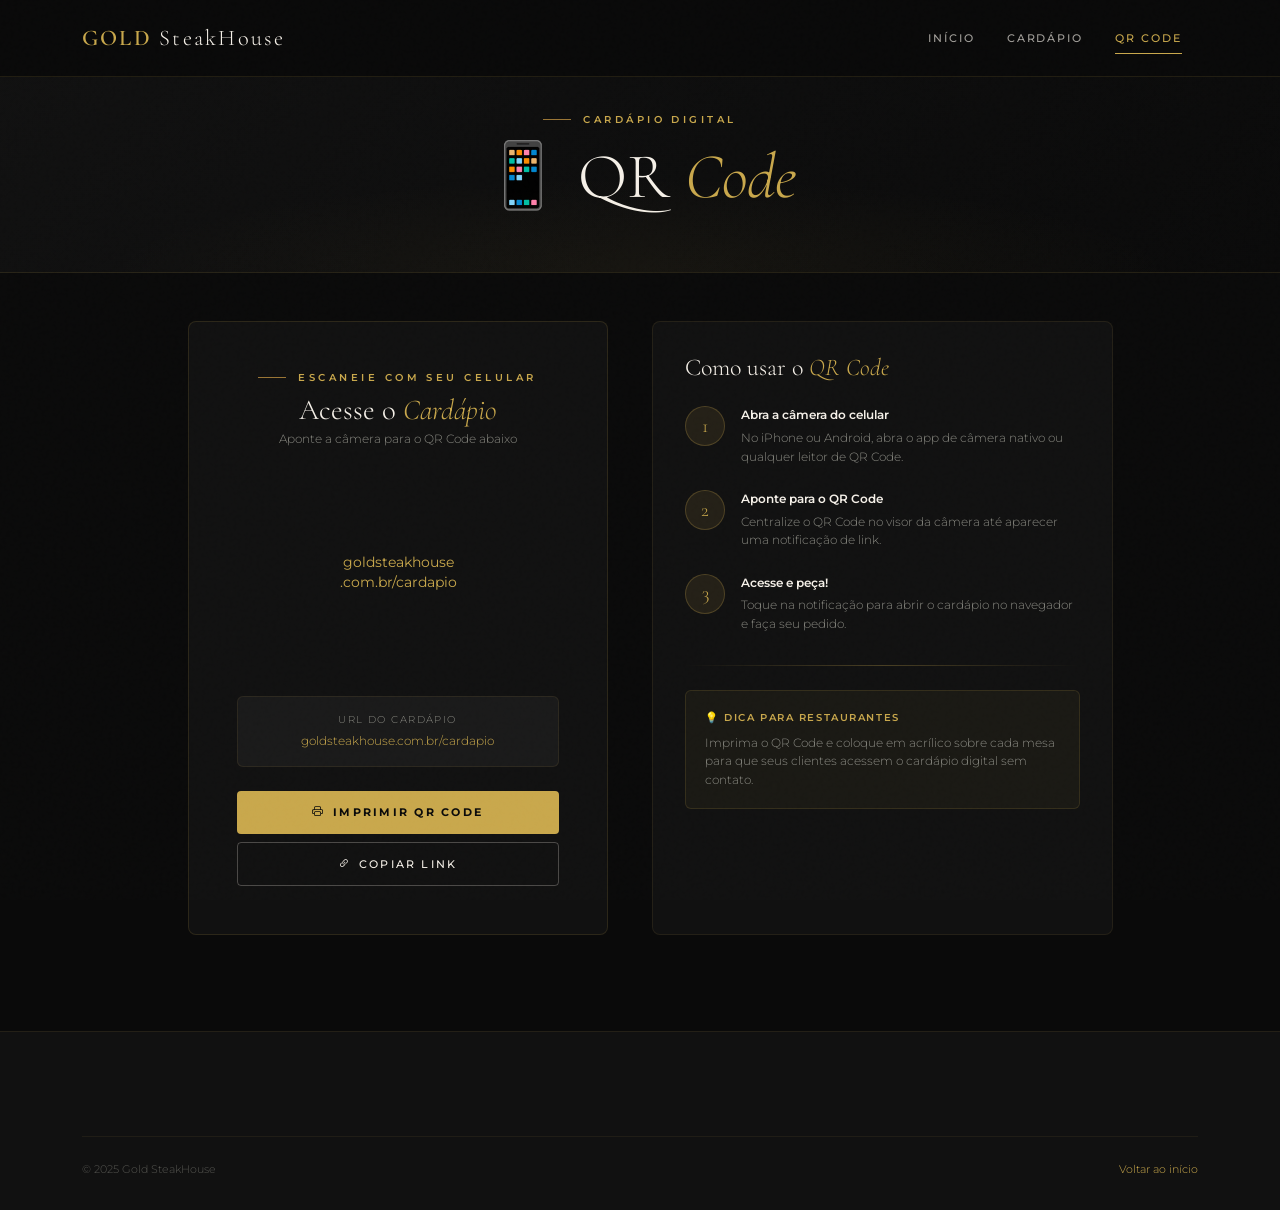
==== public/qrcode/qrcode.html @ e45fef51 "Gold SteakHouse - estrutura corrigida (public na raiz)" ====
<!DOCTYPE html>
<html lang="pt-BR">
<head>
  <meta charset="UTF-8">
  <meta name="viewport" content="width=device-width, initial-scale=1.0">
  <title>QR Code — Gold SteakHouse</title>
  <link rel="preconnect" href="https://fonts.googleapis.com">
  <link href="https://fonts.googleapis.com/css2?family=Cormorant+Garamond:ital,wght@0,300;0,400;0,600;1,300;1,400&family=Montserrat:wght@300;400;500;600;700&display=swap" rel="stylesheet">
  <link href="https://cdn.jsdelivr.net/npm/bootstrap@5.3.3/dist/css/bootstrap.min.css" rel="stylesheet">
  <link href="https://cdn.jsdelivr.net/npm/bootstrap-icons@1.11.3/font/bootstrap-icons.min.css" rel="stylesheet">
  <link rel="stylesheet" href="../assets/css/global.css">
  <link rel="stylesheet" href="../assets/css/navbar.css">
  <link rel="stylesheet" href="../assets/css/pages.css">
</head>
<body>

<nav class="navbar navbar-expand-lg gs-navbar fixed-top">
  <div class="container">
    <a class="navbar-brand" href="../home/index.html">GOLD <span>SteakHouse</span></a>
    <button class="navbar-toggler" type="button" data-bs-toggle="collapse" data-bs-target="#navMenu">
      <span class="navbar-toggler-icon"></span>
    </button>
    <div class="collapse navbar-collapse" id="navMenu">
      <ul class="navbar-nav ms-auto mb-2 mb-lg-0">
        <li class="nav-item"><a class="nav-link" href="../home/index.html">Início</a></li>
        <li class="nav-item"><a class="nav-link" href="../cardapio/cardapio.html">Cardápio</a></li>
        <li class="nav-item"><a class="nav-link active" href="qrcode.html">QR Code</a></li>
      </ul>
    </div>
  </div>
</nav>

<header class="page-hero">
  <div class="container text-center">
    <div class="section-label justify-content-center">Cardápio digital</div>
    <h1>📱 QR <em>Code</em></h1>
  </div>
</header>

<main class="container" style="padding: 3rem 0 5rem;">
  <div class="row justify-content-center g-4">
    <div class="col-md-5">
      <div class="qr-card">
        <div class="section-label justify-content-center" style="margin-bottom:0.5rem;">Escaneie com seu celular</div>
        <h3 style="font-family:var(--font-display); font-size:1.8rem; font-weight:300; color:var(--white); text-align:center; margin-bottom:0.25rem;">
          Acesse o <em style="color:var(--gold);">Cardápio</em>
        </h3>
        <p style="font-size:0.72rem; color:var(--gray); text-align:center; margin-bottom:0;">Aponte a câmera para o QR Code abaixo</p>

        <!-- QR Code gerado via canvas -->
        <div style="display:flex; justify-content:center; margin:1.5rem 0;">
          <canvas id="qrCanvas" style="border-radius:8px;"></canvas>
        </div>

        <div style="background:var(--black-3); border:1px solid rgba(201,168,76,0.1); border-radius:6px; padding:1rem; text-align:center; margin-bottom:1.5rem;">
          <div style="font-size:0.6rem; color:var(--gray); letter-spacing:0.15em; text-transform:uppercase; margin-bottom:4px;">URL do cardápio</div>
          <div style="font-size:0.75rem; color:var(--gold); word-break:break-all;">goldsteakhouse.com.br/cardapio</div>
        </div>

        <div class="d-grid gap-2">
          <button class="btn-gold" onclick="imprimirQR()">
            <i class="bi bi-printer me-2"></i>Imprimir QR Code
          </button>
          <button class="btn-outline" onclick="copiarLink()">
            <i class="bi bi-link-45deg me-2"></i>Copiar Link
          </button>
        </div>
      </div>
    </div>

    <div class="col-md-5">
      <!-- Instruções -->
      <div style="background:var(--black-2); border:1px solid rgba(201,168,76,0.1); border-radius:8px; padding:2rem; height:100%;">
        <h4 style="font-family:var(--font-display); font-size:1.5rem; font-weight:300; color:var(--white); margin-bottom:1.5rem;">
          Como usar o <em style="color:var(--gold);">QR Code</em>
        </h4>
        <div class="d-flex flex-column gap-4">
          <div class="d-flex gap-3">
            <div style="width:40px; height:40px; background:rgba(201,168,76,0.1); border:1px solid rgba(201,168,76,0.25); border-radius:50%; display:flex; align-items:center; justify-content:center; font-family:var(--font-display); font-size:1.2rem; color:var(--gold); flex-shrink:0;">1</div>
            <div>
              <div style="font-size:0.78rem; font-weight:600; color:var(--white); margin-bottom:4px;">Abra a câmera do celular</div>
              <div style="font-size:0.72rem; color:var(--gray); line-height:1.6;">No iPhone ou Android, abra o app de câmera nativo ou qualquer leitor de QR Code.</div>
            </div>
          </div>
          <div class="d-flex gap-3">
            <div style="width:40px; height:40px; background:rgba(201,168,76,0.1); border:1px solid rgba(201,168,76,0.25); border-radius:50%; display:flex; align-items:center; justify-content:center; font-family:var(--font-display); font-size:1.2rem; color:var(--gold); flex-shrink:0;">2</div>
            <div>
              <div style="font-size:0.78rem; font-weight:600; color:var(--white); margin-bottom:4px;">Aponte para o QR Code</div>
              <div style="font-size:0.72rem; color:var(--gray); line-height:1.6;">Centralize o QR Code no visor da câmera até aparecer uma notificação de link.</div>
            </div>
          </div>
          <div class="d-flex gap-3">
            <div style="width:40px; height:40px; background:rgba(201,168,76,0.1); border:1px solid rgba(201,168,76,0.25); border-radius:50%; display:flex; align-items:center; justify-content:center; font-family:var(--font-display); font-size:1.2rem; color:var(--gold); flex-shrink:0;">3</div>
            <div>
              <div style="font-size:0.78rem; font-weight:600; color:var(--white); margin-bottom:4px;">Acesse e peça!</div>
              <div style="font-size:0.72rem; color:var(--gray); line-height:1.6;">Toque na notificação para abrir o cardápio no navegador e faça seu pedido.</div>
            </div>
          </div>
        </div>

        <div class="gold-divider" style="margin: 2rem 0 1.5rem;"></div>

        <div style="background:rgba(201,168,76,0.05); border:1px solid rgba(201,168,76,0.15); border-radius:6px; padding:1.2rem;">
          <div style="font-size:0.65rem; font-weight:600; letter-spacing:0.15em; color:var(--gold); text-transform:uppercase; margin-bottom:0.5rem;">💡 Dica para restaurantes</div>
          <p style="font-size:0.72rem; color:var(--gray); line-height:1.6; margin:0;">Imprima o QR Code e coloque em acrílico sobre cada mesa para que seus clientes acessem o cardápio digital sem contato.</p>
        </div>
      </div>
    </div>
  </div>
</main>

<footer class="site-footer" style="margin-top:1rem;">
  <div class="container">
    <div class="footer-bottom">
      <span>© 2025 Gold SteakHouse</span>
      <a href="../home/index.html" style="color:var(--gold);">Voltar ao início</a>
    </div>
  </div>
</footer>

<script src="https://cdn.jsdelivr.net/npm/bootstrap@5.3.3/dist/js/bootstrap.bundle.min.js"></script>
<script src="../assets/js/cart.js"></script>
<script>
  // Gera QR code simples via API pública
  document.addEventListener('DOMContentLoaded', () => {
    const url = 'https://luanbarreto-back.github.io/Gold-Steakhouse/cardapio/cardapio.html';
    const img = new Image();
    img.crossOrigin = 'anonymous';
    img.src = `https://api.qrserver.com/v1/create-qr-code/?size=200x200&data=${encodeURIComponent(url)}&color=C9A84C&bgcolor=111111&margin=10`;
    img.onload = () => {
      const canvas = document.getElementById('qrCanvas');
      canvas.width = 200;
      canvas.height = 200;
      const ctx = canvas.getContext('2d');
      ctx.drawImage(img, 0, 0);
    };
    img.onerror = () => {
      // Fallback: placeholder desenhado no canvas
      const canvas = document.getElementById('qrCanvas');
      canvas.width = 200;
      canvas.height = 200;
      const ctx = canvas.getContext('2d');
      ctx.fillStyle = '#111111';
      ctx.fillRect(0,0,200,200);
      ctx.fillStyle = '#C9A84C';
      ctx.font = '14px Montserrat, sans-serif';
      ctx.textAlign = 'center';
      ctx.fillText('goldsteakhouse', 100, 95);
      ctx.fillText('.com.br/cardapio', 100, 115);
    };
  });

  function imprimirQR() { window.print(); }

  function copiarLink() {
    navigator.clipboard.writeText('https://goldsteakhouse.com.br/cardapio').then(() => {
      showToast('✓ Link copiado para a área de transferência!');
    }).catch(() => {
      showToast('Link: goldsteakhouse.com.br/cardapio');
    });
  }

  function showToast(msg) {
    let t = document.getElementById('toast');
    if (!t) { t = document.createElement('div'); t.id='toast'; document.body.appendChild(t); }
    t.textContent = msg;
    t.classList.add('show');
    setTimeout(() => t.classList.remove('show'), 3000);
  }
</script>
</body>
</html>
---- public/assets/css/global.css ----
/* =============================================
   GOLD STEAKHOUSE — global.css
   ============================================= */

@import url('https://fonts.googleapis.com/css2?family=Cormorant+Garamond:ital,wght@0,300;0,400;0,600;1,300;1,400&family=Montserrat:wght@300;400;500;600;700&display=swap');

:root {
  --gold:        #C9A84C;
  --gold-light:  #E2C47A;
  --gold-dark:   #9A7535;
  --gold-subtle: rgba(201,168,76,0.08);
  --black:       #0A0A0A;
  --black-2:     #111111;
  --black-3:     #1A1A1A;
  --black-4:     #222222;
  --white:       #F5F0E8;
  --white-2:     #EDE8DC;
  --gray:        #888880;
  --gray-light:  #555550;
  --font-display: 'Cormorant Garamond', serif;
  --font-body:    'Montserrat', sans-serif;
  --transition:   0.35s cubic-bezier(0.25, 0.1, 0.25, 1);
  --radius:       4px;
}

*, *::before, *::after { box-sizing: border-box; margin: 0; padding: 0; }
html { scroll-behavior: smooth; }

body {
  background: var(--black);
  color: var(--white);
  font-family: var(--font-body);
  font-weight: 300;
  overflow-x: hidden;
}

a { text-decoration: none; color: inherit; }
img { max-width: 100%; display: block; }
ul { list-style: none; }

::-webkit-scrollbar { width: 4px; }
::-webkit-scrollbar-track { background: var(--black-2); }
::-webkit-scrollbar-thumb { background: var(--gold-dark); }

/* ---- NOISE OVERLAY ---- */
body::before {
  content: '';
  position: fixed;
  inset: 0;
  background-image: url("data:image/svg+xml,%3Csvg viewBox='0 0 256 256' xmlns='http://www.w3.org/2000/svg'%3E%3Cfilter id='noise'%3E%3CfeTurbulence type='fractalNoise' baseFrequency='0.9' numOctaves='4' stitchTiles='stitch'/%3E%3C/filter%3E%3Crect width='100%25' height='100%25' filter='url(%23noise)' opacity='0.04'/%3E%3C/svg%3E");
  pointer-events: none;
  z-index: 9999;
  opacity: 0.4;
}

/* ---- SECTION LABELS ---- */
.section-label {
  font-size: 0.62rem;
  font-weight: 600;
  letter-spacing: 0.35em;
  text-transform: uppercase;
  color: var(--gold);
  margin-bottom: 0.75rem;
  display: flex;
  align-items: center;
  gap: 12px;
}
.section-label::before {
  content: '';
  width: 28px;
  height: 1px;
  background: var(--gold-dark);
  flex-shrink: 0;
}

.section-title {
  font-family: var(--font-display);
  font-size: clamp(2.2rem, 4.5vw, 4rem);
  font-weight: 300;
  line-height: 1.05;
  color: var(--white);
  margin-bottom: 2rem;
}
.section-title em { font-style: italic; color: var(--gold); }

/* ---- BOTÕES ---- */
.btn-gold {
  background: var(--gold);
  color: var(--black);
  border: none;
  padding: 13px 32px;
  font-family: var(--font-body);
  font-size: 0.7rem;
  font-weight: 700;
  letter-spacing: 0.2em;
  text-transform: uppercase;
  cursor: pointer;
  transition: all var(--transition);
  border-radius: var(--radius);
  display: inline-block;
}
.btn-gold:hover { background: var(--gold-light); transform: translateY(-2px); box-shadow: 0 8px 24px rgba(201,168,76,0.25); color: var(--black); }

.btn-outline {
  background: transparent;
  color: var(--white);
  border: 1px solid rgba(245,240,232,0.25);
  padding: 13px 32px;
  font-family: var(--font-body);
  font-size: 0.7rem;
  font-weight: 500;
  letter-spacing: 0.2em;
  text-transform: uppercase;
  cursor: pointer;
  transition: all var(--transition);
  border-radius: var(--radius);
  display: inline-block;
}
.btn-outline:hover { border-color: var(--gold); color: var(--gold); transform: translateY(-2px); }

/* ---- INPUTS ---- */
.form-label-gold {
  display: block;
  font-size: 0.62rem;
  font-weight: 600;
  letter-spacing: 0.22em;
  text-transform: uppercase;
  color: var(--gray);
  margin-bottom: 8px;
}
.form-control-gold {
  width: 100%;
  background: var(--black-2);
  border: 1px solid rgba(201,168,76,0.18);
  color: var(--white);
  padding: 12px 16px;
  font-family: var(--font-body);
  font-size: 0.82rem;
  outline: none;
  transition: border-color var(--transition);
  border-radius: var(--radius);
}
.form-control-gold:focus { border-color: var(--gold); }
.form-control-gold::placeholder { color: var(--gray-light); }

/* ---- DIVIDER ---- */
.gold-divider {
  height: 1px;
  background: linear-gradient(90deg, transparent, rgba(201,168,76,0.3), transparent);
  margin: 3rem 0;
}

/* ---- TOAST ---- */
#toast {
  position: fixed;
  bottom: 2rem;
  right: 2rem;
  background: var(--black-3);
  border: 1px solid rgba(201,168,76,0.3);
  border-left: 3px solid var(--gold);
  color: var(--white);
  padding: 1rem 1.5rem;
  font-size: 0.78rem;
  z-index: 5000;
  transform: translateY(20px);
  opacity: 0;
  transition: all 0.4s cubic-bezier(0.25, 0.1, 0.25, 1);
  pointer-events: none;
  border-radius: var(--radius);
  max-width: 320px;
}
#toast.show { transform: translateY(0); opacity: 1; }

/* ---- FOOTER ---- */
.site-footer {
  background: var(--black-2);
  border-top: 1px solid rgba(201,168,76,0.1);
  padding: 4rem 0 2rem;
  margin-top: 5rem;
}
.footer-logo {
  font-family: var(--font-display);
  font-size: 1.8rem;
  font-weight: 600;
  color: var(--gold);
  letter-spacing: 0.06em;
  margin-bottom: 0.5rem;
}
.footer-desc { font-size: 0.78rem; color: var(--gray); line-height: 1.8; }
.footer-heading {
  font-size: 0.62rem;
  font-weight: 600;
  letter-spacing: 0.25em;
  text-transform: uppercase;
  color: var(--gold);
  margin-bottom: 1rem;
}
.footer-links li { margin-bottom: 8px; }
.footer-links a { font-size: 0.78rem; color: var(--gray); transition: color var(--transition); }
.footer-links a:hover { color: var(--white); }
.footer-bottom {
  border-top: 1px solid rgba(201,168,76,0.08);
  margin-top: 2.5rem;
  padding-top: 1.5rem;
  font-size: 0.7rem;
  color: var(--gray-light);
  display: flex;
  justify-content: space-between;
  flex-wrap: wrap;
  gap: 0.5rem;
}
---- public/assets/css/navbar.css ----
/* =============================================
   GOLD STEAKHOUSE — navbar.css
   ============================================= */

.gs-navbar {
  background: rgba(10,10,10,0.96) !important;
  border-bottom: 1px solid rgba(201,168,76,0.12);
  backdrop-filter: blur(12px);
  -webkit-backdrop-filter: blur(12px);
  padding: 1rem 0;
  transition: all 0.3s ease;
  z-index: 1050;
}

.gs-navbar.scrolled {
  padding: 0.6rem 0;
  border-bottom-color: rgba(201,168,76,0.22);
}

.navbar-brand {
  font-family: 'Cormorant Garamond', serif;
  font-size: 1.4rem;
  font-weight: 600;
  color: var(--gold) !important;
  letter-spacing: 0.1em;
}
.navbar-brand span { color: var(--white); font-weight: 300; }

.nav-link {
  font-family: 'Montserrat', sans-serif;
  font-size: 0.68rem !important;
  font-weight: 500 !important;
  letter-spacing: 0.18em !important;
  text-transform: uppercase !important;
  color: rgba(245,240,232,0.65) !important;
  padding: 0.4rem 1rem !important;
  transition: color 0.3s ease !important;
  position: relative;
}
.nav-link:hover,
.nav-link.active {
  color: var(--gold) !important;
}
.nav-link.active::after {
  content: '';
  position: absolute;
  bottom: -2px;
  left: 1rem;
  right: 1rem;
  height: 1px;
  background: var(--gold);
}

.btn-cart-nav {
  background: transparent;
  border: 1px solid rgba(201,168,76,0.4);
  color: var(--gold);
  font-family: 'Montserrat', sans-serif;
  font-size: 0.68rem;
  font-weight: 600;
  letter-spacing: 0.15em;
  text-transform: uppercase;
  padding: 8px 18px;
  border-radius: 3px;
  transition: all 0.3s ease;
  position: relative;
  display: inline-flex;
  align-items: center;
  gap: 8px;
}
.btn-cart-nav:hover { background: var(--gold); color: var(--black); }

.cart-badge {
  background: var(--gold);
  color: var(--black);
  border-radius: 50%;
  width: 18px;
  height: 18px;
  font-size: 0.6rem;
  font-weight: 700;
  display: flex;
  align-items: center;
  justify-content: center;
  line-height: 1;
}

.navbar-toggler {
  border: 1px solid rgba(201,168,76,0.3) !important;
  padding: 6px 10px !important;
}
.navbar-toggler-icon {
  background-image: url("data:image/svg+xml,%3csvg xmlns='http://www.w3.org/2000/svg' viewBox='0 0 30 30'%3e%3cpath stroke='rgba%28201%2C168%2C76%2C0.8%29' stroke-linecap='round' stroke-miterlimit='10' stroke-width='2' d='M4 7h22M4 15h22M4 23h22'/%3e%3c/svg%3e") !important;
}

@media (max-width: 991px) {
  .navbar-collapse {
    background: var(--black-2);
    border: 1px solid rgba(201,168,76,0.1);
    border-radius: 4px;
    padding: 1rem;
    margin-top: 0.5rem;
  }
  .nav-link.active::after { display: none; }
}
---- public/assets/css/pages.css ----
/* =============================================
   GOLD STEAKHOUSE — pages.css
   ============================================= */

/* ---- PAGE HERO (páginas internas) ---- */
.page-hero {
  background: linear-gradient(135deg, var(--black-2) 0%, var(--black) 100%);
  border-bottom: 1px solid rgba(201,168,76,0.12);
  padding: 7rem 0 3rem;
  position: relative;
  overflow: hidden;
}
.page-hero::before {
  content: '';
  position: absolute;
  inset: 0;
  background: radial-gradient(ellipse 60% 50% at 50% 100%, rgba(201,168,76,0.05) 0%, transparent 70%);
}
.page-hero h1 {
  font-family: var(--font-display);
  font-size: clamp(2.5rem, 5vw, 4rem);
  font-weight: 300;
  color: var(--white);
}
.page-hero h1 em { font-style: italic; color: var(--gold); }

/* ---- LOGIN ---- */
.login-wrap {
  min-height: 100vh;
  display: flex;
  align-items: center;
  background: linear-gradient(135deg, var(--black) 0%, #0f0a03 100%);
  padding-top: 80px;
  padding-bottom: 3rem;
}
.login-card {
  background: var(--black-2);
  border: 1px solid rgba(201,168,76,0.15);
  border-radius: 8px;
  padding: 3rem;
  width: 100%;
  max-width: 440px;
  margin: 0 auto;
}
.login-logo {
  font-family: var(--font-display);
  font-size: 1.8rem;
  font-weight: 600;
  color: var(--gold);
  letter-spacing: 0.08em;
  text-align: center;
  margin-bottom: 0.25rem;
}
.login-sub {
  text-align: center;
  font-size: 0.72rem;
  color: var(--gray);
  letter-spacing: 0.1em;
  margin-bottom: 2rem;
}
.login-divider {
  display: flex;
  align-items: center;
  gap: 1rem;
  margin: 1.5rem 0;
}
.login-divider::before, .login-divider::after {
  content: '';
  flex: 1;
  height: 1px;
  background: rgba(201,168,76,0.1);
}
.login-divider span { font-size: 0.65rem; color: var(--gray); letter-spacing: 0.1em; }
.login-footer { text-align: center; font-size: 0.75rem; color: var(--gray); margin-top: 1.5rem; }
.login-footer a { color: var(--gold); }

/* ---- CARRINHO ---- */
.carrinho-wrap { padding: 2rem 0 4rem; }
.cart-item {
  background: var(--black-2);
  border: 1px solid rgba(201,168,76,0.1);
  border-radius: 6px;
  padding: 1.2rem;
  display: flex;
  align-items: center;
  gap: 1rem;
  margin-bottom: 1rem;
  transition: border-color 0.3s;
}
.cart-item:hover { border-color: rgba(201,168,76,0.25); }
.cart-item-img {
  width: 72px;
  height: 72px;
  object-fit: cover;
  border-radius: 4px;
  flex-shrink: 0;
}
.cart-item-name {
  font-family: var(--font-display);
  font-size: 1.15rem;
  font-weight: 400;
  color: var(--white);
  line-height: 1.2;
}
.cart-item-preco { font-size: 0.78rem; color: var(--gray); }
.qty-ctrl {
  display: flex;
  align-items: center;
  border: 1px solid rgba(201,168,76,0.2);
  border-radius: 3px;
  overflow: hidden;
}
.qty-btn {
  width: 32px;
  height: 32px;
  background: var(--black-3);
  border: none;
  color: var(--gold);
  font-size: 1rem;
  cursor: pointer;
  transition: background 0.2s;
}
.qty-btn:hover { background: rgba(201,168,76,0.12); }
.qty-num {
  width: 36px;
  height: 32px;
  background: var(--black-2);
  display: flex;
  align-items: center;
  justify-content: center;
  font-family: var(--font-display);
  font-size: 1rem;
  color: var(--white);
}
.cart-item-subtotal {
  font-family: var(--font-display);
  font-size: 1.3rem;
  color: var(--gold);
  min-width: 80px;
  text-align: right;
}
.btn-remove {
  background: none;
  border: none;
  color: var(--gray);
  cursor: pointer;
  font-size: 0.9rem;
  padding: 4px;
  transition: color 0.2s;
}
.btn-remove:hover { color: #e74c3c; }

.cart-summary {
  background: var(--black-2);
  border: 1px solid rgba(201,168,76,0.15);
  border-radius: 8px;
  padding: 1.8rem;
  position: sticky;
  top: 90px;
}
.summary-title {
  font-family: var(--font-display);
  font-size: 1.5rem;
  font-weight: 400;
  color: var(--white);
  margin-bottom: 1.5rem;
  padding-bottom: 1rem;
  border-bottom: 1px solid rgba(201,168,76,0.1);
}
.summary-line {
  display: flex;
  justify-content: space-between;
  font-size: 0.78rem;
  color: var(--gray);
  margin-bottom: 0.6rem;
}
.summary-total {
  display: flex;
  justify-content: space-between;
  align-items: center;
  margin-top: 1rem;
  padding-top: 1rem;
  border-top: 1px solid rgba(201,168,76,0.1);
}
.summary-total-label { font-size: 0.72rem; font-weight: 600; letter-spacing: 0.1em; text-transform: uppercase; color: var(--white); }
.summary-total-val {
  font-family: var(--font-display);
  font-size: 2rem;
  color: var(--gold);
}
.empty-cart { text-align: center; padding: 4rem 2rem; color: var(--gray); }
.empty-cart-icon { font-size: 4rem; margin-bottom: 1rem; }

/* ---- PERFIL ---- */
.perfil-card {
  background: var(--black-2);
  border: 1px solid rgba(201,168,76,0.12);
  border-radius: 8px;
  overflow: hidden;
}
.perfil-header {
  background: linear-gradient(135deg, rgba(201,168,76,0.08) 0%, transparent 100%);
  border-bottom: 1px solid rgba(201,168,76,0.12);
  padding: 2rem;
  text-align: center;
}
.perfil-avatar {
  width: 80px;
  height: 80px;
  background: rgba(201,168,76,0.1);
  border: 2px solid rgba(201,168,76,0.3);
  border-radius: 50%;
  display: flex;
  align-items: center;
  justify-content: center;
  font-size: 2rem;
  margin: 0 auto 1rem;
}
.perfil-name {
  font-family: var(--font-display);
  font-size: 1.8rem;
  font-weight: 300;
  color: var(--white);
}
.perfil-email { font-size: 0.75rem; color: var(--gray); }
.perfil-body { padding: 2rem; }

/* ---- QRCODE ---- */
.qr-card {
  background: var(--black-2);
  border: 1px solid rgba(201,168,76,0.15);
  border-radius: 8px;
  padding: 3rem;
  text-align: center;
  max-width: 420px;
  margin: 0 auto;
}
.qr-placeholder {
  width: 200px;
  height: 200px;
  background: var(--white);
  border-radius: 4px;
  display: flex;
  align-items: center;
  justify-content: center;
  margin: 1.5rem auto;
  font-size: 0.72rem;
  color: var(--black);
  letter-spacing: 0.05em;
}

/* ---- DELIVERY ---- */
.delivery-form {
  background: var(--black-2);
  border: 1px solid rgba(201,168,76,0.12);
  border-radius: 8px;
  padding: 2rem;
}

/* ---- RECUPERAÇÃO SENHA ---- */
.recovery-card {
  background: var(--black-2);
  border: 1px solid rgba(201,168,76,0.15);
  border-radius: 8px;
  padding: 3rem;
  width: 100%;
  max-width: 420px;
  margin: 0 auto;
}
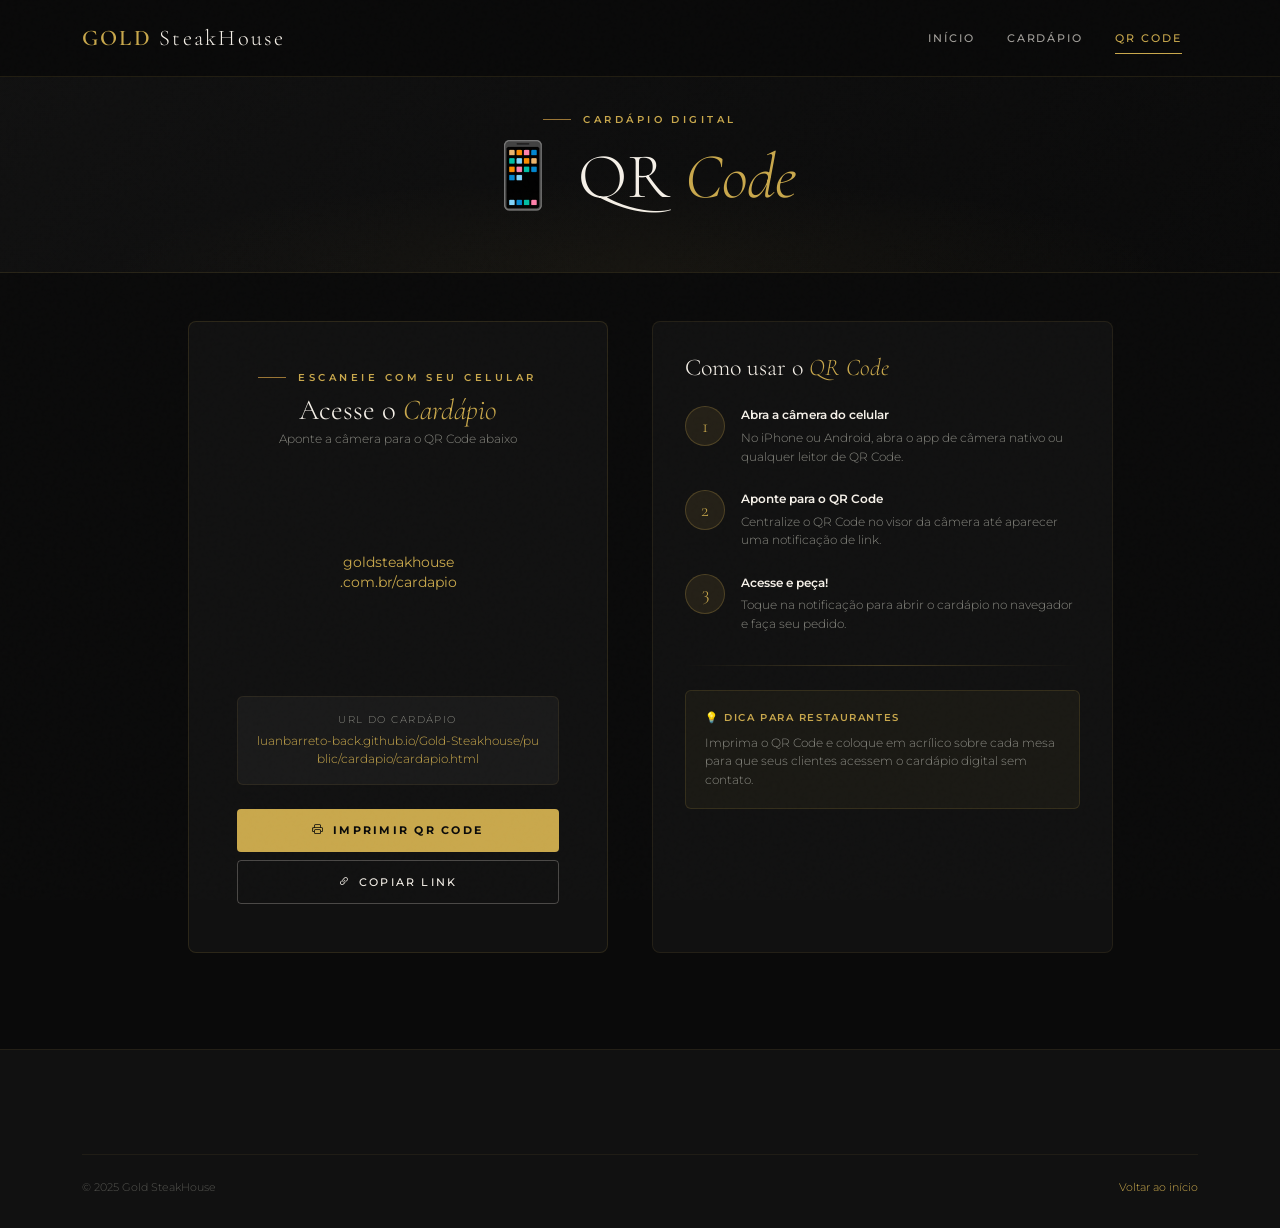
==== commit 23408b87: "Corrige texto exibido da URL na tela do QR Code" ====
--- a/public/qrcode/qrcode.html
+++ b/public/qrcode/qrcode.html
@@ -54,7 +54,7 @@
 
         <div style="background:var(--black-3); border:1px solid rgba(201,168,76,0.1); border-radius:6px; padding:1rem; text-align:center; margin-bottom:1.5rem;">
           <div style="font-size:0.6rem; color:var(--gray); letter-spacing:0.15em; text-transform:uppercase; margin-bottom:4px;">URL do cardápio</div>
-          <div style="font-size:0.75rem; color:var(--gold); word-break:break-all;">goldsteakhouse.com.br/cardapio</div>
+          <div style="font-size:0.75rem; color:var(--gold); word-break:break-all;">luanbarreto-back.github.io/Gold-Steakhouse/public/cardapio/cardapio.html</div>
         </div>
 
         <div class="d-grid gap-2">
@@ -123,7 +123,7 @@
 <script>
   // Gera QR code simples via API pública
   document.addEventListener('DOMContentLoaded', () => {
-    const url = 'https://luanbarreto-back.github.io/Gold-Steakhouse/cardapio/cardapio.html';
+    const url = 'https://luanbarreto-back.github.io/Gold-Steakhouse/public/cardapio/cardapio.html';
     const img = new Image();
     img.crossOrigin = 'anonymous';
     img.src = `https://api.qrserver.com/v1/create-qr-code/?size=200x200&data=${encodeURIComponent(url)}&color=C9A84C&bgcolor=111111&margin=10`;
@@ -153,10 +153,10 @@
   function imprimirQR() { window.print(); }
 
   function copiarLink() {
-    navigator.clipboard.writeText('https://goldsteakhouse.com.br/cardapio').then(() => {
+    navigator.clipboard.writeText('https://luanbarreto-back.github.io/Gold-Steakhouse/public/cardapio/cardapio.html').then(() => {
       showToast('✓ Link copiado para a área de transferência!');
     }).catch(() => {
-      showToast('Link: goldsteakhouse.com.br/cardapio');
+      showToast('Link: luanbarreto-back.github.io/Gold-Steakhouse/public/cardapio/cardapio.html');
     });
   }
 
